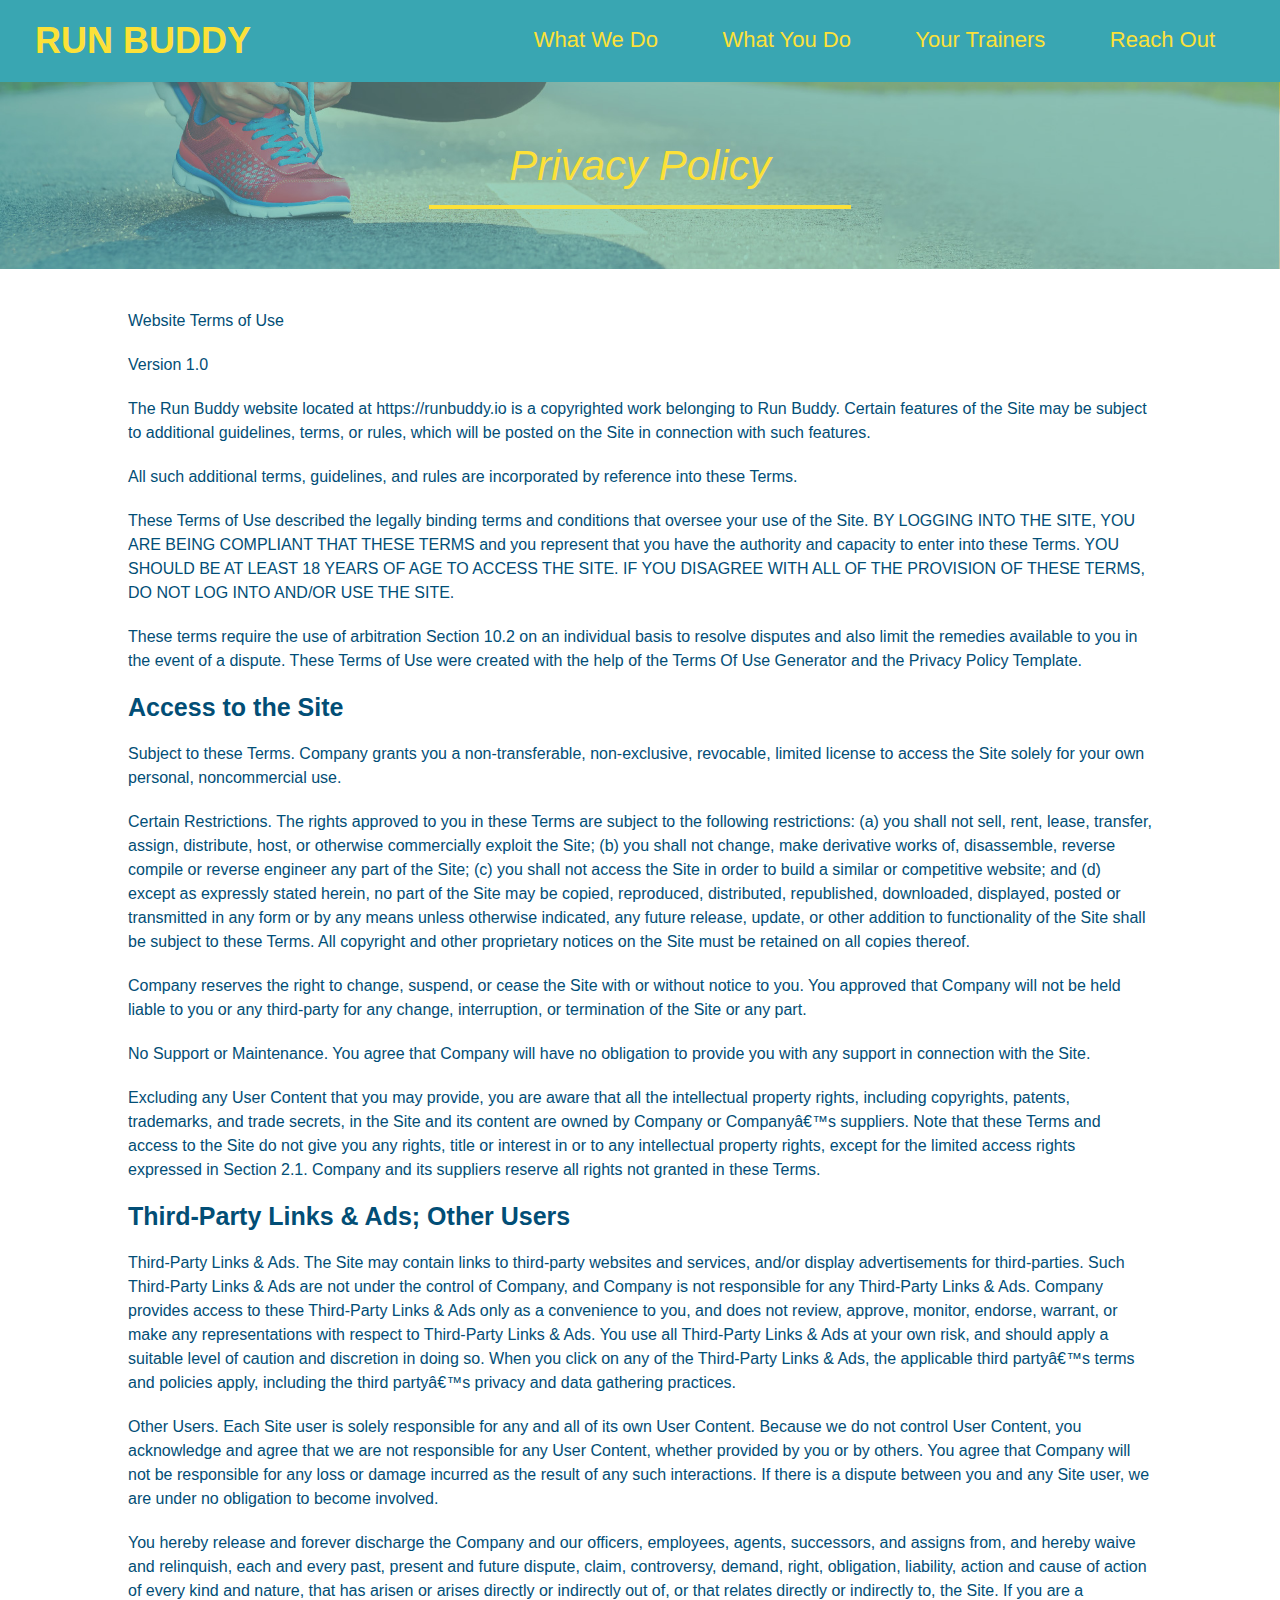
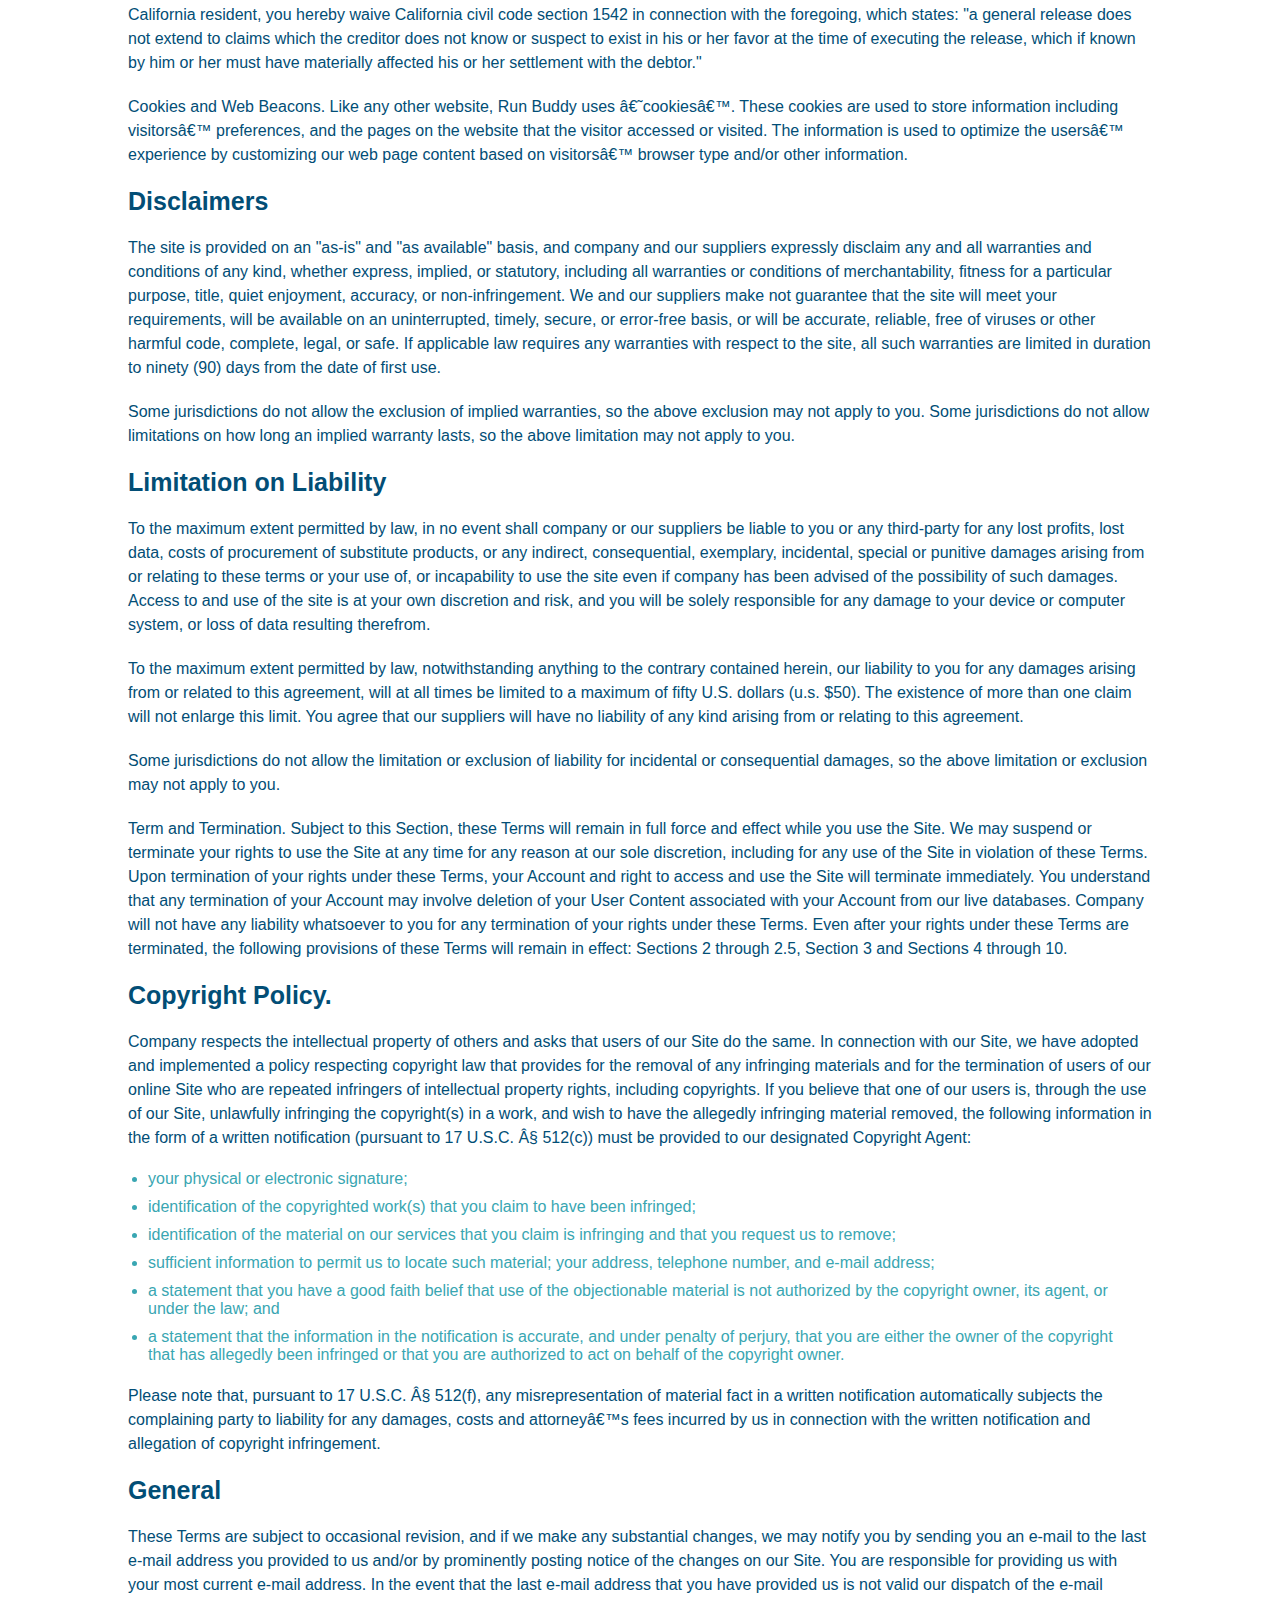
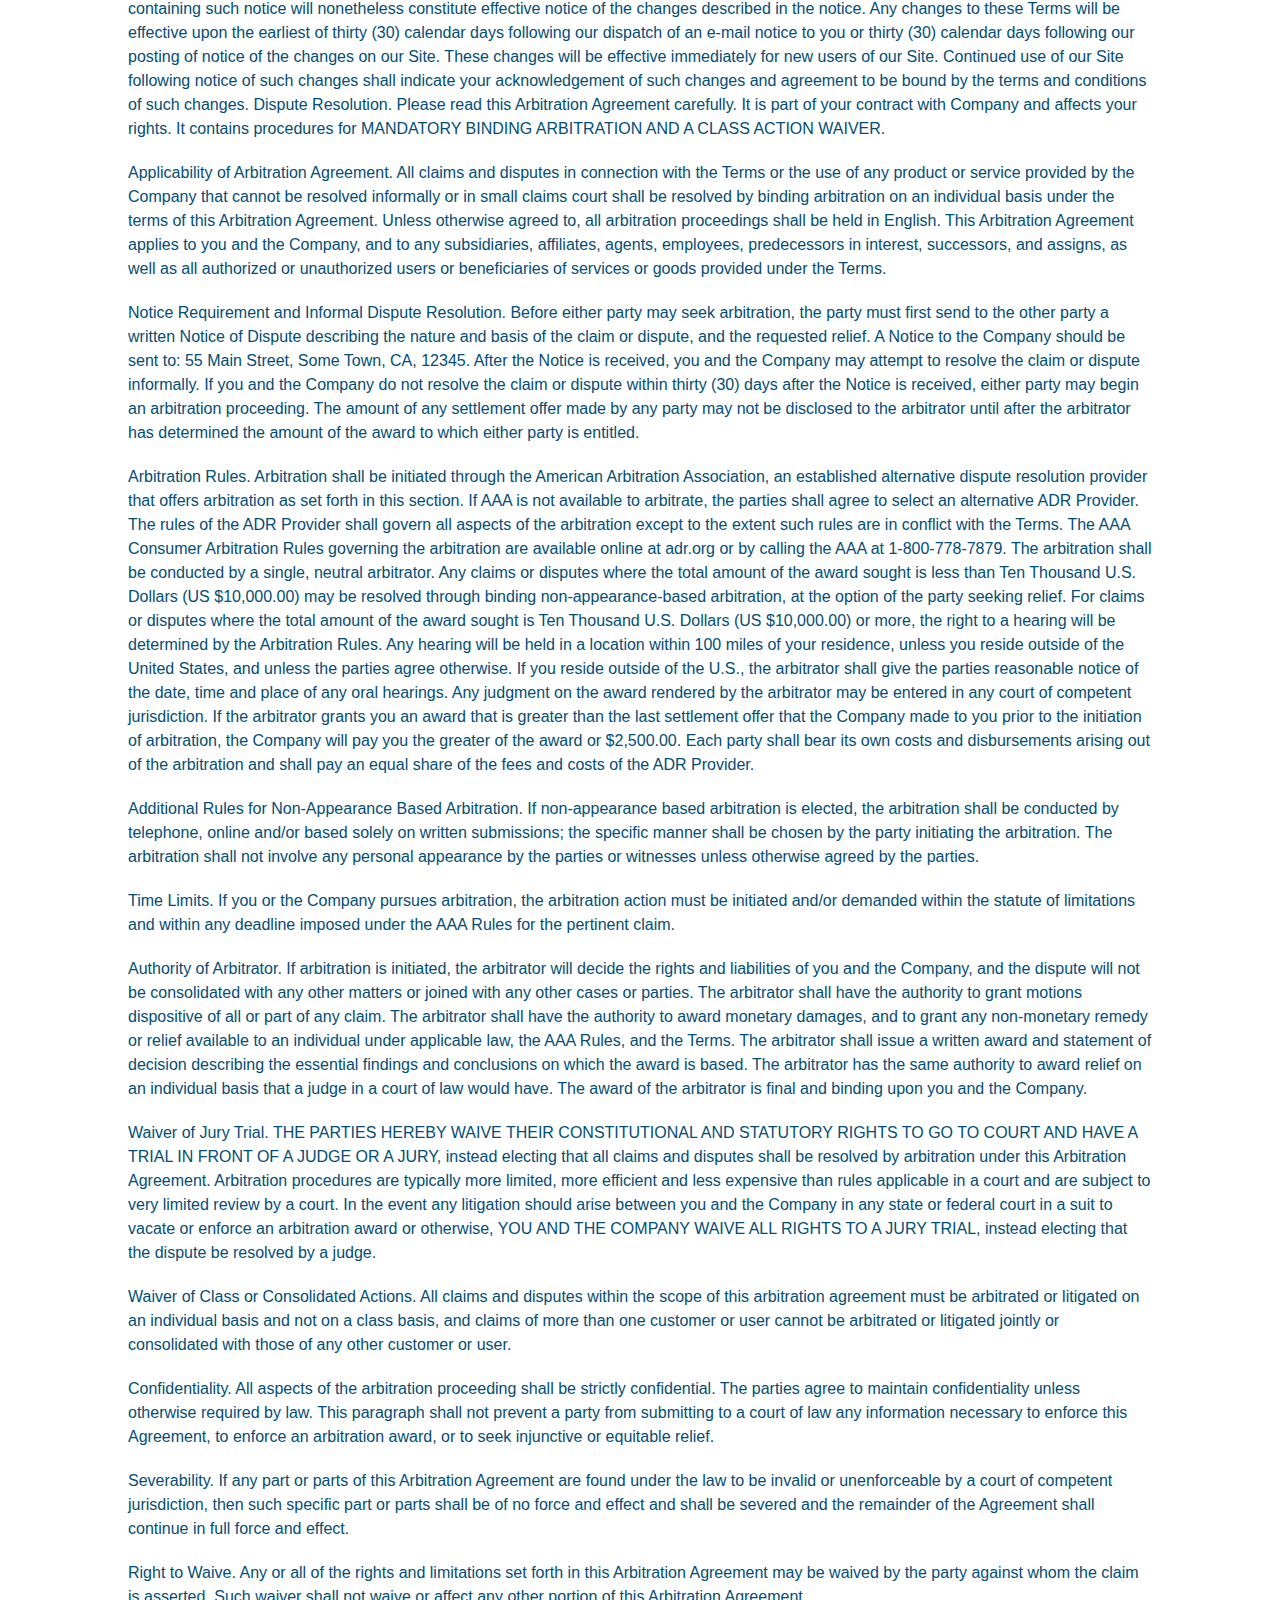
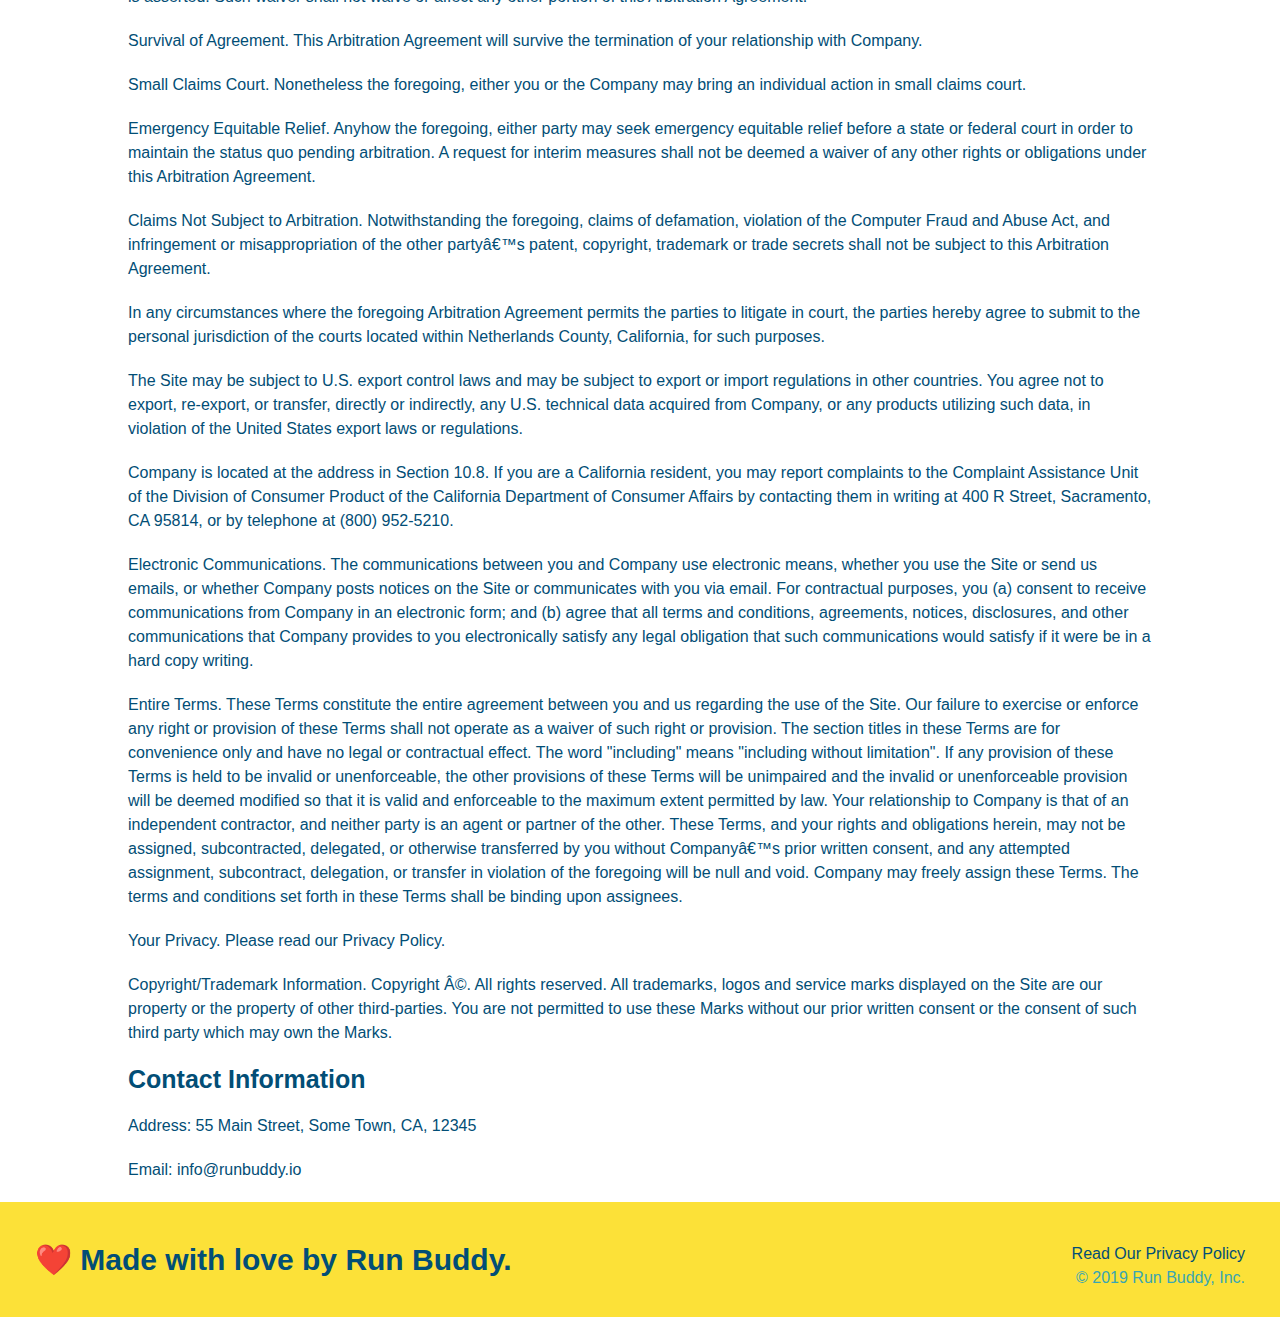
==== privacy-policy.html @ 6dbb0caf "privacy policy and second stylesheet" ====
<!DOCTYPE html>
<html lang="en">
  <head>
    <meta charset="UTF-8" />
    <title>Privacy Policy - Run Buddy</title>
    <link rel="stylesheet" href="./assets/css/style.css" />
    <link rel="stylesheet" href="./assets/css/secondary-styles.css" />
  </head>
  <body>
    <!-- navigation -->
    <header>
        <h1>
          <a href="/">RUN BUDDY</a>
        </h1>
        <nav>
          <!-- Unordered list element -->
          <ul>
            <!-- List item element-->
            <li>
              <!-- Anchor element -->
              <a href="./index.html#what-we-do">What We Do</a>
            </li>
            <li>
              <a href="./index.html#what-you-do">What You Do</a>
            </li>
            <li>
              <a href="./index.html#your-trainers">Your Trainers</a>
            </li>
            <li>
              <a href="./index.html#reach-out">Reach Out</a>
            </li>
          </ul>
        </nav>
    </header>

    <!-- hero -->
    <section class="hero">
        <h2 class="page-title">
            Privacy Policy
        </h2>
    </section>

    <!-- legal stuff -->
    <article class="secondary-content">

      <p>
        Website Terms of Use
      </p>

      <p>
        Version 1.0
      </p>

      <p>
        The Run Buddy website located at https://runbuddy.io is a copyrighted work belonging to Run Buddy. Certain
        features of the Site may be subject to additional guidelines, terms, or rules, which will be posted on the Site
        in connection with such features.
      </p>

      <p>
        All such additional terms, guidelines, and rules are incorporated by reference into these Terms.
      </p>

      <p>
        These Terms of Use described the legally binding terms and conditions that oversee your use of the Site. BY
        LOGGING INTO THE SITE, YOU ARE BEING COMPLIANT THAT THESE TERMS and you represent that you have the authority
        and capacity to enter into these Terms. YOU SHOULD BE AT LEAST 18 YEARS OF AGE TO ACCESS THE SITE. IF YOU
        DISAGREE WITH ALL OF THE PROVISION OF THESE TERMS, DO NOT LOG INTO AND/OR USE THE SITE.
      </p>

      <p>
        These terms require the use of arbitration Section 10.2 on an individual basis to resolve disputes and also
        limit the remedies available to you in the event of a dispute. These Terms of Use were created with the help of
        the Terms Of Use Generator and the Privacy Policy Template.
      </p>

      <h3>
        Access to the Site
      </h3>

      <p>
        Subject to these Terms. Company grants you a non-transferable, non-exclusive, revocable, limited license to
        access the Site solely for your own personal, noncommercial use.
      </p>

      <p>
        Certain Restrictions. The rights approved to you in these Terms are subject to the following restrictions: (a)
        you shall not sell, rent, lease, transfer, assign, distribute, host, or otherwise commercially exploit the Site;
        (b) you shall not change, make derivative works of, disassemble, reverse compile or reverse engineer any part of
        the Site; (c) you shall not access the Site in order to build a similar or competitive website; and (d) except
        as expressly stated herein, no part of the Site may be copied, reproduced, distributed, republished, downloaded,
        displayed, posted or transmitted in any form or by any means unless otherwise indicated, any future release,
        update, or other addition to functionality of the Site shall be subject to these Terms. All copyright and other
        proprietary notices on the Site must be retained on all copies thereof.
      </p>

      <p>
        Company reserves the right to change, suspend, or cease the Site with or without notice to you. You approved
        that Company will not be held liable to you or any third-party for any change, interruption, or termination of
        the Site or any part.
      </p>

      <p>
        No Support or Maintenance. You agree that Company will have no obligation to provide you with any support in
        connection with the Site.
      </p>

      <p>
        Excluding any User Content that you may provide, you are aware that all the intellectual property rights,
        including copyrights, patents, trademarks, and trade secrets, in the Site and its content are owned by Company
        or Companyâ€™s suppliers. Note that these Terms and access to the Site do not give you any rights, title or
        interest in or to any intellectual property rights, except for the limited access rights expressed in Section
        2.1. Company and its suppliers reserve all rights not granted in these Terms.
      </p>

      <h3>
        Third-Party Links & Ads; Other Users
      </h3>

      <p>
        Third-Party Links & Ads. The Site may contain links to third-party websites and services, and/or display
        advertisements for third-parties. Such Third-Party Links & Ads are not under the control of Company, and Company
        is not responsible for any Third-Party Links & Ads. Company provides access to these Third-Party Links & Ads
        only as a convenience to you, and does not review, approve, monitor, endorse, warrant, or make any
        representations with respect to Third-Party Links & Ads. You use all Third-Party Links & Ads at your own risk,
        and should apply a suitable level of caution and discretion in doing so. When you click on any of the
        Third-Party Links & Ads, the applicable third partyâ€™s terms and policies apply, including the third partyâ€™s
        privacy and data gathering practices.
      </p>

      <p>
        Other Users. Each Site user is solely responsible for any and all of its own User Content. Because we do not
        control User Content, you acknowledge and agree that we are not responsible for any User Content, whether
        provided by you or by others. You agree that Company will not be responsible for any loss or damage incurred as
        the result of any such interactions. If there is a dispute between you and any Site user, we are under no
        obligation to become involved.
      </p>

      <p>
        You hereby release and forever discharge the Company and our officers, employees, agents, successors, and
        assigns from, and hereby waive and relinquish, each and every past, present and future dispute, claim,
        controversy, demand, right, obligation, liability, action and cause of action of every kind and nature, that has
        arisen or arises directly or indirectly out of, or that relates directly or indirectly to, the Site. If you are
        a California resident, you hereby waive California civil code section 1542 in connection with the foregoing,
        which states: "a general release does not extend to claims which the creditor does not know or suspect to exist
        in his or her favor at the time of executing the release, which if known by him or her must have materially
        affected his or her settlement with the debtor."
      </p>

      <p>
        Cookies and Web Beacons. Like any other website, Run Buddy uses â€˜cookiesâ€™. These cookies are used to store
        information including visitorsâ€™ preferences, and the pages on the website that the visitor accessed or visited.
        The information is used to optimize the usersâ€™ experience by customizing our web page content based on visitorsâ€™
        browser type and/or other information.
      </p>

      <h3>
        Disclaimers
      </h3>

      <p>
        The site is provided on an "as-is" and "as available" basis, and company and our suppliers expressly disclaim
        any and all warranties and conditions of any kind, whether express, implied, or statutory, including all
        warranties or conditions of merchantability, fitness for a particular purpose, title, quiet enjoyment, accuracy,
        or non-infringement. We and our suppliers make not guarantee that the site will meet your requirements, will be
        available on an uninterrupted, timely, secure, or error-free basis, or will be accurate, reliable, free of
        viruses or other harmful code, complete, legal, or safe. If applicable law requires any warranties with respect
        to the site, all such warranties are limited in duration to ninety (90) days from the date of first use.
      </p>

      <p>
        Some jurisdictions do not allow the exclusion of implied warranties, so the above exclusion may not apply to
        you. Some jurisdictions do not allow limitations on how long an implied warranty lasts, so the above limitation
        may not apply to you.
      </p>

      <h3>
        Limitation on Liability
      </h3>

      <p>
        To the maximum extent permitted by law, in no event shall company or our suppliers be liable to you or any
        third-party for any lost profits, lost data, costs of procurement of substitute products, or any indirect,
        consequential, exemplary, incidental, special or punitive damages arising from or relating to these terms or
        your use of, or incapability to use the site even if company has been advised of the possibility of such
        damages. Access to and use of the site is at your own discretion and risk, and you will be solely responsible
        for any damage to your device or computer system, or loss of data resulting therefrom.
      </p>

      <p>
        To the maximum extent permitted by law, notwithstanding anything to the contrary contained herein, our liability
        to you for any damages arising from or related to this agreement, will at all times be limited to a maximum of
        fifty U.S. dollars (u.s. $50). The existence of more than one claim will not enlarge this limit. You agree that
        our suppliers will have no liability of any kind arising from or relating to this agreement.
      </p>

      <p>
        Some jurisdictions do not allow the limitation or exclusion of liability for incidental or consequential
        damages, so the above limitation or exclusion may not apply to you.
      </p>

      <p>
        Term and Termination. Subject to this Section, these Terms will remain in full force and effect while you use
        the Site. We may suspend or terminate your rights to use the Site at any time for any reason at our sole
        discretion, including for any use of the Site in violation of these Terms. Upon termination of your rights under
        these Terms, your Account and right to access and use the Site will terminate immediately. You understand that
        any termination of your Account may involve deletion of your User Content associated with your Account from our
        live databases. Company will not have any liability whatsoever to you for any termination of your rights under
        these Terms. Even after your rights under these Terms are terminated, the following provisions of these Terms
        will remain in effect: Sections 2 through 2.5, Section 3 and Sections 4 through 10.
      </p>

      <h3>
        Copyright Policy.
      </h3>

      <p>
        Company respects the intellectual property of others and asks that users of our Site do the same. In connection
        with our Site, we have adopted and implemented a policy respecting copyright law that provides for the removal
        of any infringing materials and for the termination of users of our online Site who are repeated infringers of
        intellectual property rights, including copyrights. If you believe that one of our users is, through the use of
        our Site, unlawfully infringing the copyright(s) in a work, and wish to have the allegedly infringing material
        removed, the following information in the form of a written notification (pursuant to 17 U.S.C. Â§ 512(c)) must
        be provided to our designated Copyright Agent:
      </p>

      <ul>
        <li>
          your physical or electronic signature;
        </li>
        <li>
          identification of the copyrighted work(s) that you claim to have been infringed;
        </li>
        <li>
          identification of the material on our services that you claim is infringing and that you request us to remove;
        </li>
        <li>
          sufficient information to permit us to locate such material; your address, telephone number, and e-mail
          address;
        </li>
        <li>
          a statement that you have a good faith belief that use of the objectionable material is not authorized by the
          copyright owner, its agent, or under the law; and
        </li>
        <li>
          a statement that the information in the notification is accurate, and under penalty of perjury, that you are
          either the owner of the copyright that has allegedly been infringed or that you are authorized to act on
          behalf of the copyright owner.
        </li>
      </ul>

      <p>
        Please note that, pursuant to 17 U.S.C. Â§ 512(f), any misrepresentation of material fact in a written
        notification automatically subjects the complaining party to liability for any damages, costs and attorneyâ€™s
        fees incurred by us in connection with the written notification and allegation of copyright infringement.
      </p>

      <h3>
        General
      </h3>

      <p>
        These Terms are subject to occasional revision, and if we make any substantial changes, we may notify you by
        sending you an e-mail to the last e-mail address you provided to us and/or by prominently posting notice of the
        changes on our Site. You are responsible for providing us with your most current e-mail address. In the event
        that the last e-mail address that you have provided us is not valid our dispatch of the e-mail containing such
        notice will nonetheless constitute effective notice of the changes described in the notice. Any changes to these
        Terms will be effective upon the earliest of thirty (30) calendar days following our dispatch of an e-mail
        notice to you or thirty (30) calendar days following our posting of notice of the changes on our Site. These
        changes will be effective immediately for new users of our Site. Continued use of our Site following notice of
        such changes shall indicate your acknowledgement of such changes and agreement to be bound by the terms and
        conditions of such changes. Dispute Resolution. Please read this Arbitration Agreement carefully. It is part of
        your contract with Company and affects your rights. It contains procedures for MANDATORY BINDING ARBITRATION AND
        A CLASS ACTION WAIVER.
      </p>

      <p>
        Applicability of Arbitration Agreement. All claims and disputes in connection with the Terms or the use of any
        product or service provided by the Company that cannot be resolved informally or in small claims court shall be
        resolved by binding arbitration on an individual basis under the terms of this Arbitration Agreement. Unless
        otherwise agreed to, all arbitration proceedings shall be held in English. This Arbitration Agreement applies to
        you and the Company, and to any subsidiaries, affiliates, agents, employees, predecessors in interest,
        successors, and assigns, as well as all authorized or unauthorized users or beneficiaries of services or goods
        provided under the Terms.
      </p>

      <p>
        Notice Requirement and Informal Dispute Resolution. Before either party may seek arbitration, the party must
        first send to the other party a written Notice of Dispute describing the nature and basis of the claim or
        dispute, and the requested relief. A Notice to the Company should be sent to: 55 Main Street, Some Town, CA,
        12345. After the Notice is received, you and the Company may attempt to resolve the claim or dispute informally.
        If you and the Company do not resolve the claim or dispute within thirty (30) days after the Notice is received,
        either party may begin an arbitration proceeding. The amount of any settlement offer made by any party may not
        be disclosed to the arbitrator until after the arbitrator has determined the amount of the award to which either
        party is entitled.
      </p>

      <p>
        Arbitration Rules. Arbitration shall be initiated through the American Arbitration Association, an established
        alternative dispute resolution provider that offers arbitration as set forth in this section. If AAA is not
        available to arbitrate, the parties shall agree to select an alternative ADR Provider. The rules of the ADR
        Provider shall govern all aspects of the arbitration except to the extent such rules are in conflict with the
        Terms. The AAA Consumer Arbitration Rules governing the arbitration are available online at adr.org or by
        calling the AAA at 1-800-778-7879. The arbitration shall be conducted by a single, neutral arbitrator. Any
        claims or disputes where the total amount of the award sought is less than Ten Thousand U.S. Dollars (US
        $10,000.00) may be resolved through binding non-appearance-based arbitration, at the option of the party seeking
        relief. For claims or disputes where the total amount of the award sought is Ten Thousand U.S. Dollars (US
        $10,000.00) or more, the right to a hearing will be determined by the Arbitration Rules. Any hearing will be
        held in a location within 100 miles of your residence, unless you reside outside of the United States, and
        unless the parties agree otherwise. If you reside outside of the U.S., the arbitrator shall give the parties
        reasonable notice of the date, time and place of any oral hearings. Any judgment on the award rendered by the
        arbitrator may be entered in any court of competent jurisdiction. If the arbitrator grants you an award that is
        greater than the last settlement offer that the Company made to you prior to the initiation of arbitration, the
        Company will pay you the greater of the award or $2,500.00. Each party shall bear its own costs and
        disbursements arising out of the arbitration and shall pay an equal share of the fees and costs of the ADR
        Provider.
      </p>

      <p>
        Additional Rules for Non-Appearance Based Arbitration. If non-appearance based arbitration is elected, the
        arbitration shall be conducted by telephone, online and/or based solely on written submissions; the specific
        manner shall be chosen by the party initiating the arbitration. The arbitration shall not involve any personal
        appearance by the parties or witnesses unless otherwise agreed by the parties.
      </p>

      <p>
        Time Limits. If you or the Company pursues arbitration, the arbitration action must be initiated and/or demanded
        within the statute of limitations and within any deadline imposed under the AAA Rules for the pertinent claim.
      </p>

      <p>
        Authority of Arbitrator. If arbitration is initiated, the arbitrator will decide the rights and liabilities of
        you and the Company, and the dispute will not be consolidated with any other matters or joined with any other
        cases or parties. The arbitrator shall have the authority to grant motions dispositive of all or part of any
        claim. The arbitrator shall have the authority to award monetary damages, and to grant any non-monetary remedy
        or relief available to an individual under applicable law, the AAA Rules, and the Terms. The arbitrator shall
        issue a written award and statement of decision describing the essential findings and conclusions on which the
        award is based. The arbitrator has the same authority to award relief on an individual basis that a judge in a
        court of law would have. The award of the arbitrator is final and binding upon you and the Company.
      </p>

      <p>
        Waiver of Jury Trial. THE PARTIES HEREBY WAIVE THEIR CONSTITUTIONAL AND STATUTORY RIGHTS TO GO TO COURT AND HAVE
        A TRIAL IN FRONT OF A JUDGE OR A JURY, instead electing that all claims and disputes shall be resolved by
        arbitration under this Arbitration Agreement. Arbitration procedures are typically more limited, more efficient
        and less expensive than rules applicable in a court and are subject to very limited review by a court. In the
        event any litigation should arise between you and the Company in any state or federal court in a suit to vacate
        or enforce an arbitration award or otherwise, YOU AND THE COMPANY WAIVE ALL RIGHTS TO A JURY TRIAL, instead
        electing that the dispute be resolved by a judge.
      </p>

      <p>
        Waiver of Class or Consolidated Actions. All claims and disputes within the scope of this arbitration agreement
        must be arbitrated or litigated on an individual basis and not on a class basis, and claims of more than one
        customer or user cannot be arbitrated or litigated jointly or consolidated with those of any other customer or
        user.
      </p>

      <p>
        Confidentiality. All aspects of the arbitration proceeding shall be strictly confidential. The parties agree to
        maintain confidentiality unless otherwise required by law. This paragraph shall not prevent a party from
        submitting to a court of law any information necessary to enforce this Agreement, to enforce an arbitration
        award, or to seek injunctive or equitable relief.
      </p>

      <p>
        Severability. If any part or parts of this Arbitration Agreement are found under the law to be invalid or
        unenforceable by a court of competent jurisdiction, then such specific part or parts shall be of no force and
        effect and shall be severed and the remainder of the Agreement shall continue in full force and effect.
      </p>

      <p>
        Right to Waive. Any or all of the rights and limitations set forth in this Arbitration Agreement may be waived
        by the party against whom the claim is asserted. Such waiver shall not waive or affect any other portion of this
        Arbitration Agreement.
      </p>

      <p>
        Survival of Agreement. This Arbitration Agreement will survive the termination of your relationship with
        Company.
      </p>

      <p>
        Small Claims Court. Nonetheless the foregoing, either you or the Company may bring an individual action in small
        claims court.
      </p>

      <p>
        Emergency Equitable Relief. Anyhow the foregoing, either party may seek emergency equitable relief before a
        state or federal court in order to maintain the status quo pending arbitration. A request for interim measures
        shall not be deemed a waiver of any other rights or obligations under this Arbitration Agreement.
      </p>

      <p>
        Claims Not Subject to Arbitration. Notwithstanding the foregoing, claims of defamation, violation of the
        Computer Fraud and Abuse Act, and infringement or misappropriation of the other partyâ€™s patent, copyright,
        trademark or trade secrets shall not be subject to this Arbitration Agreement.
      </p>

      <p>
        In any circumstances where the foregoing Arbitration Agreement permits the parties to litigate in court, the
        parties hereby agree to submit to the personal jurisdiction of the courts located within Netherlands County,
        California, for such purposes.
      </p>

      <p>
        The Site may be subject to U.S. export control laws and may be subject to export or import regulations in other
        countries. You agree not to export, re-export, or transfer, directly or indirectly, any U.S. technical data
        acquired from Company, or any products utilizing such data, in violation of the United States export laws or
        regulations.
      </p>

      <p>
        Company is located at the address in Section 10.8. If you are a California resident, you may report complaints
        to the Complaint Assistance Unit of the Division of Consumer Product of the California Department of Consumer
        Affairs by contacting them in writing at 400 R Street, Sacramento, CA 95814, or by telephone at (800) 952-5210.
      </p>

      <p>
        Electronic Communications. The communications between you and Company use electronic means, whether you use the
        Site or send us emails, or whether Company posts notices on the Site or communicates with you via email. For
        contractual purposes, you (a) consent to receive communications from Company in an electronic form; and (b)
        agree that all terms and conditions, agreements, notices, disclosures, and other communications that Company
        provides to you electronically satisfy any legal obligation that such communications would satisfy if it were be
        in a hard copy writing.
      </p>

      <p>
        Entire Terms. These Terms constitute the entire agreement between you and us regarding the use of the Site. Our
        failure to exercise or enforce any right or provision of these Terms shall not operate as a waiver of such right
        or provision. The section titles in these Terms are for convenience only and have no legal or contractual
        effect. The word "including" means "including without limitation". If any provision of these Terms is held to be
        invalid or unenforceable, the other provisions of these Terms will be unimpaired and the invalid or
        unenforceable provision will be deemed modified so that it is valid and enforceable to the maximum extent
        permitted by law. Your relationship to Company is that of an independent contractor, and neither party is an
        agent or partner of the other. These Terms, and your rights and obligations herein, may not be assigned,
        subcontracted, delegated, or otherwise transferred by you without Companyâ€™s prior written consent, and any
        attempted assignment, subcontract, delegation, or transfer in violation of the foregoing will be null and void.
        Company may freely assign these Terms. The terms and conditions set forth in these Terms shall be binding upon
        assignees.
      </p>

      <p>
        Your Privacy. Please read our Privacy Policy.
      </p>

      <p>
        Copyright/Trademark Information. Copyright Â©. All rights reserved. All trademarks, logos and service marks
        displayed on the Site are our property or the property of other third-parties. You are not permitted to use
        these Marks without our prior written consent or the consent of such third party which may own the Marks.
      </p>

      <h3>
        Contact Information
      </h3>

      <p>
        Address: 55 Main Street, Some Town, CA, 12345
      </p>

      <p>
        Email: info@runbuddy.io
      </p>
    </article>

    <!-- footer -->
    <footer>
        <h2>❤️ Made with love by Run Buddy.</h2>
        <div>
          <a>Read Our Privacy Policy</a><br />
          &copy; 2019 Run Buddy, Inc.
        </div>
    </footer>
  </body>
</html>
---- assets/css/style.css ----
/* global style, overrides browser defaults */
* {
    margin: 0;
    padding: 0;
    box-sizing: border-box;
}

/* body style (entire page */
body {
    color: #39a6b2;
    font-family: Helvetica, Arial, sans-serif;
}

/* header style */
header {
    /* padding: top/bottom, left/right */
    padding: 20px 35px;
    background-color: #39a6b2;
}

/* h1 style */ 
header h1 {
    font-weight: bold;
    font-size: 36px;
    color: #fce138;
    margin: 0;
    display: inline;
}

/* header links */
header a {
    text-decoration: none;
    color: #fce138;
}

/* header navigation */
header nav {
    float: right;
    margin: 7px 0;
}

/* header navigation list elements */
header nav ul li {
    display: inline;
}

header nav ul li a {
    margin: 0 30px;
    font-weight: lighter;
    font-size: 22px;
}

/* footer style */
footer {
    background-color: #fce138;
    width: 100%;
    padding: 40px 35px;
}

footer h2 {
    display: inline;
    color: #024e76;
    font-size: 30px;
    margin: 0;
}

footer div {
    float: right;
    line-height: 1.5;
    text-align: right;
}

footer a {
    color: #024e76;
}

/* section style */
section {
    padding: 60px;
}

/* hero section style */
.hero {
    background-image: url("../images/hero-bg.jpg");
    height: 600px;
    background-size: cover;
    background-position: center;
    position: relative;
}

.hero-form {
    background-color: #fce138;
    color: #024e76;
    padding: 20px;
    float: right;
    width: 500px;
    border: solid 3px #024e76;
    position: absolute;
    bottom: 120px;
    right: 140px;
}

.hero-form h3 {
    font-size: 24px;
    margin: 0;
}

.hero-form p {
    margin: 5px 0 15px 0;
}

.form-input {
    border: 1px solid #024e76;
    display: block;
    padding: 7px 15px;
    font-size: 16px;
    color: #024e76;
    width: 100%;
    margin-bottom: 15px;
}

.hero-form label {
    margin: 0 5px;
}

.hero-form button {
    color: #fce138;
    background-color: #024e76;
    border: none;
    padding: 10px 20px;
    font-size: 16px;
}

.section-title {
    font-size: 55px;
    color: #024e76;
    margin-bottom: 35px;
    padding: 0 100px 20px 100px;
    display: inline-block;
    border-bottom: 3px solid;
}
  
.primary-border {
    border-color: #fce138;
}
  
.secondary-border {
    border-color: #39a6b2;
}

.intro {
    text-align: center;    
}

.intro p {
    line-height: 1.7;
    color: #39a6b2;
    width: 80%;
    font-size: 20px;
    margin: 0 auto;
}

.steps {
    text-align: center;
    background: #fce138;
}

.steps div {
    margin-bottom: 80px;
}

.steps img {
    width: 10%;
    margin: 10px 0;
}

.steps h3 {
    color: #024e76;
    font-size: 46px;
    margin-top: 10px;
}

.steps p {
    color: #39a6b2;
    font-size: 23px;
}

.steps span {
    font-size: 38px;
}

.trainers {
    text-align: center;
}

.trainer {
    width: 900px;
    margin: 0 auto 30px auto;
    background: #024e76;
    color: #fce138;
    overflow: auto;
  }

.trainer img {
    width: 35%;
    float: left;
}
  
.trainer-bio {
    padding: 35px;
    float: left;
    width: 65%;
}

.text-left {
    text-align: left;
}

.text-right {
    text-align: right;
}

.trainer-bio h3 {
    font-size: 32px;
    margin-bottom: 8px;
  }

.trainer-bio h4 {
    font-weight: lighter;
    font-size: 26px;
    margin-bottom: 25px;
}
  
.trainer-bio p {
    font-size: 17px;
    line-height: 1.3;
}

.contact {
    text-align: center;
    background-color: #024e76;
}

.contact h2 {
    color: #fce138;
}

.contact iframe {
    width: 400px;
    height: 400px;
}

.contact-info {
    width: 410px;
    display: inline-block;
    vertical-align: top;
    text-align: left;
    margin: 30px 0 0 60px;
    color: white;
  }

.contact-info h3 {
    color: #fce138;
    font-size: 32px;
}

.contact-info p, .contact-info address {
    line-height: 1.5;
    margin: 20px 0;
    font-size: 20px;
    font-style: normal;
}

.contact-info a {
    color: #fce138;
}
---- assets/css/secondary-styles.css ----
.hero {
    background-position: bottom;
    height: auto;
    text-align: center;
    margin-bottom: 40px;
}

.page-title {
    color: #fce138;
    display: inline-block;
    border-bottom: 4px solid #fce138;
    padding: 0 80px 15px 80px;
    font-weight: normal;
    font-size: 42px;
    font-style: italic;
}

.secondary-content {
    width: 80%;
    margin: 0 auto;
    color: #024e76;
}

.secondary-content h3 {
    font-size: 25px;
    margin: 20px 0;
}

.secondary-content p {
    font-size: 16px;
    line-height: 1.5;
    margin: 20px 0;
}

.secondary-content ul {
    margin: 15px 20px;
}

.secondary-content li {
    color: #39a6b2;
    margin: 10px 0;
}
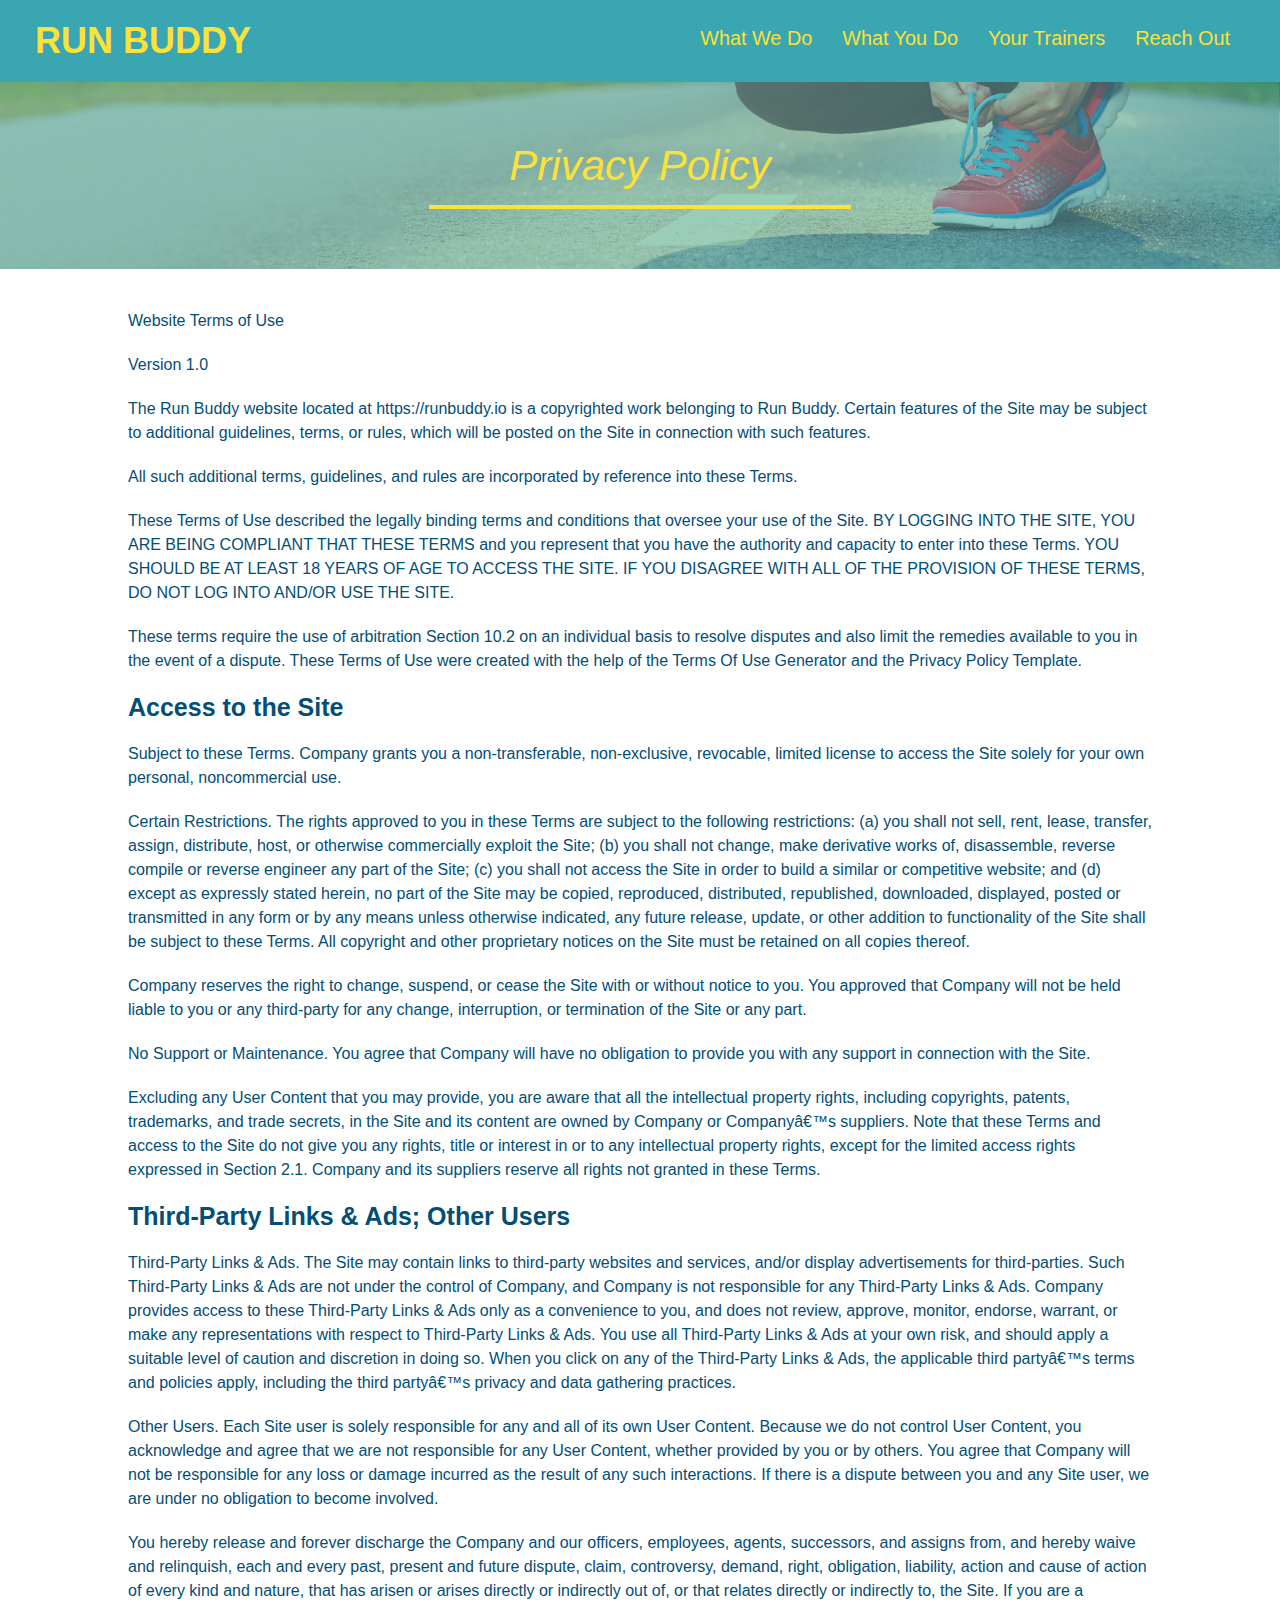
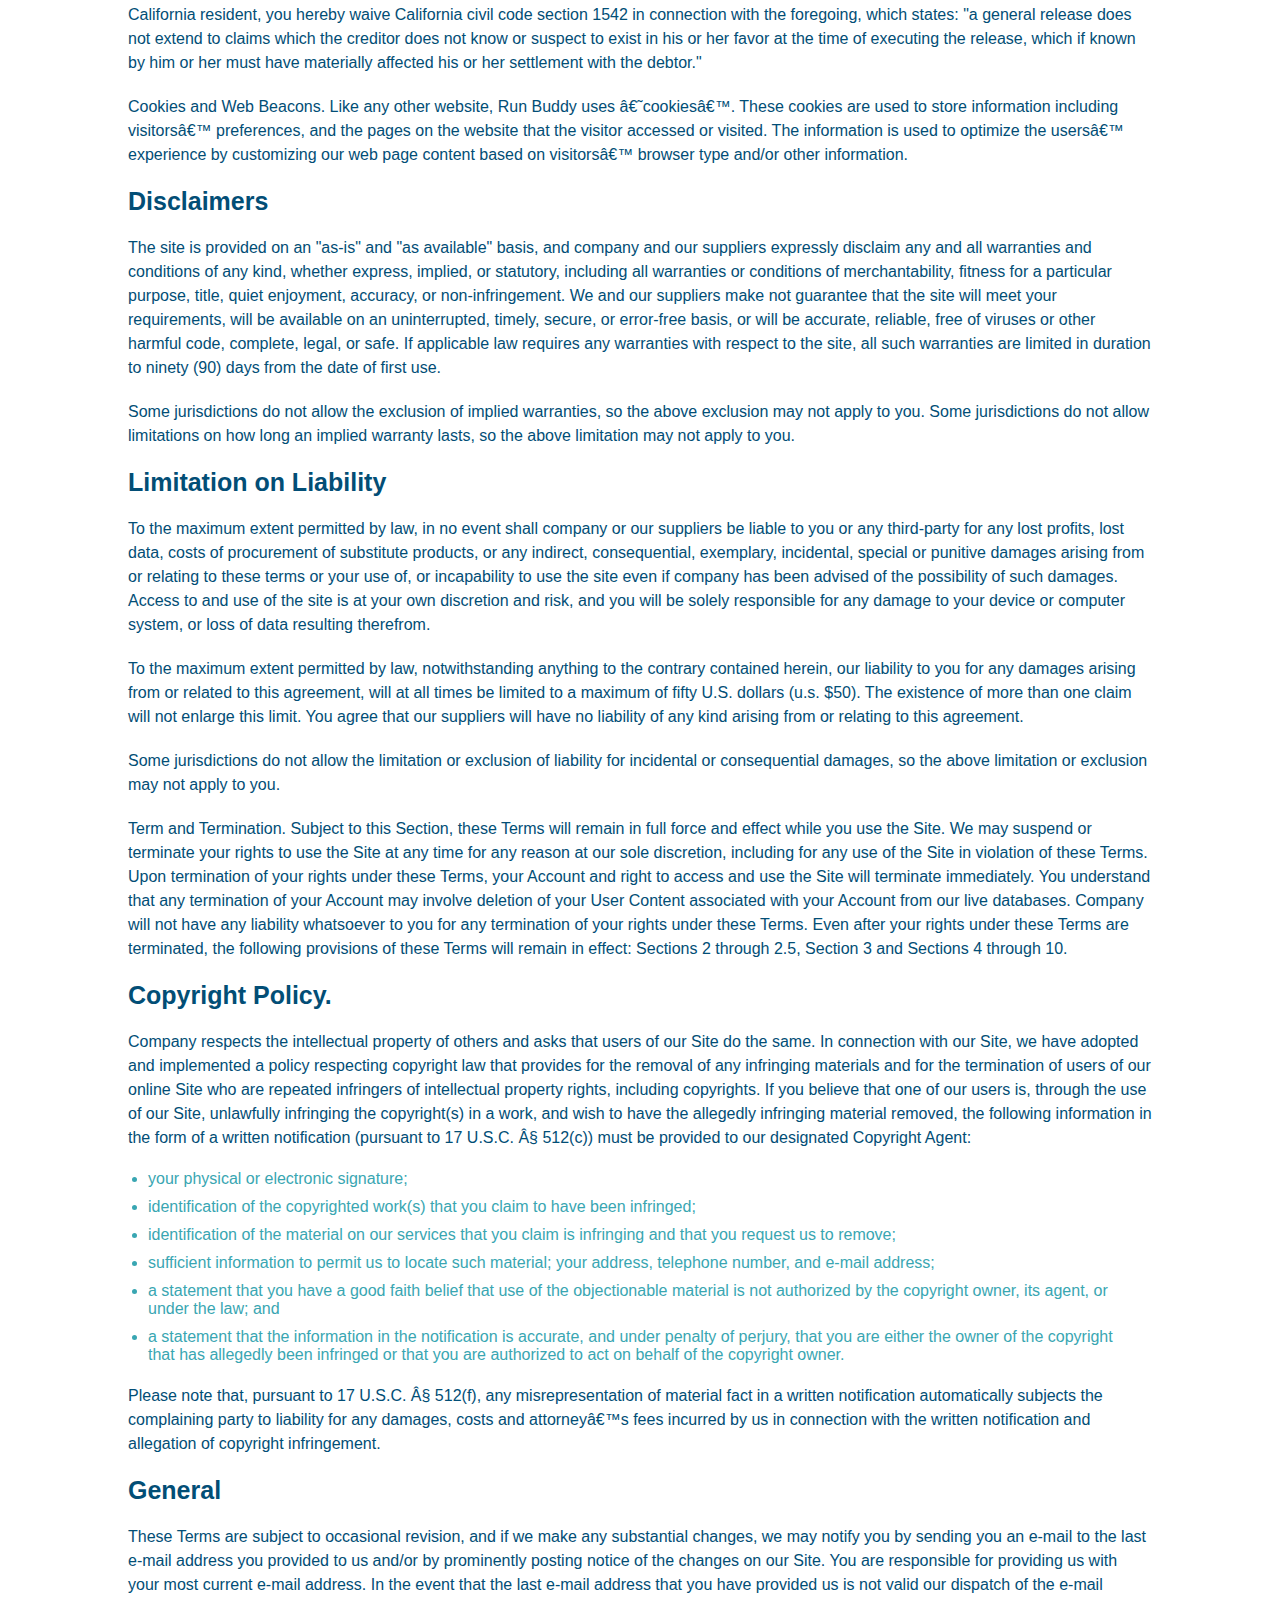
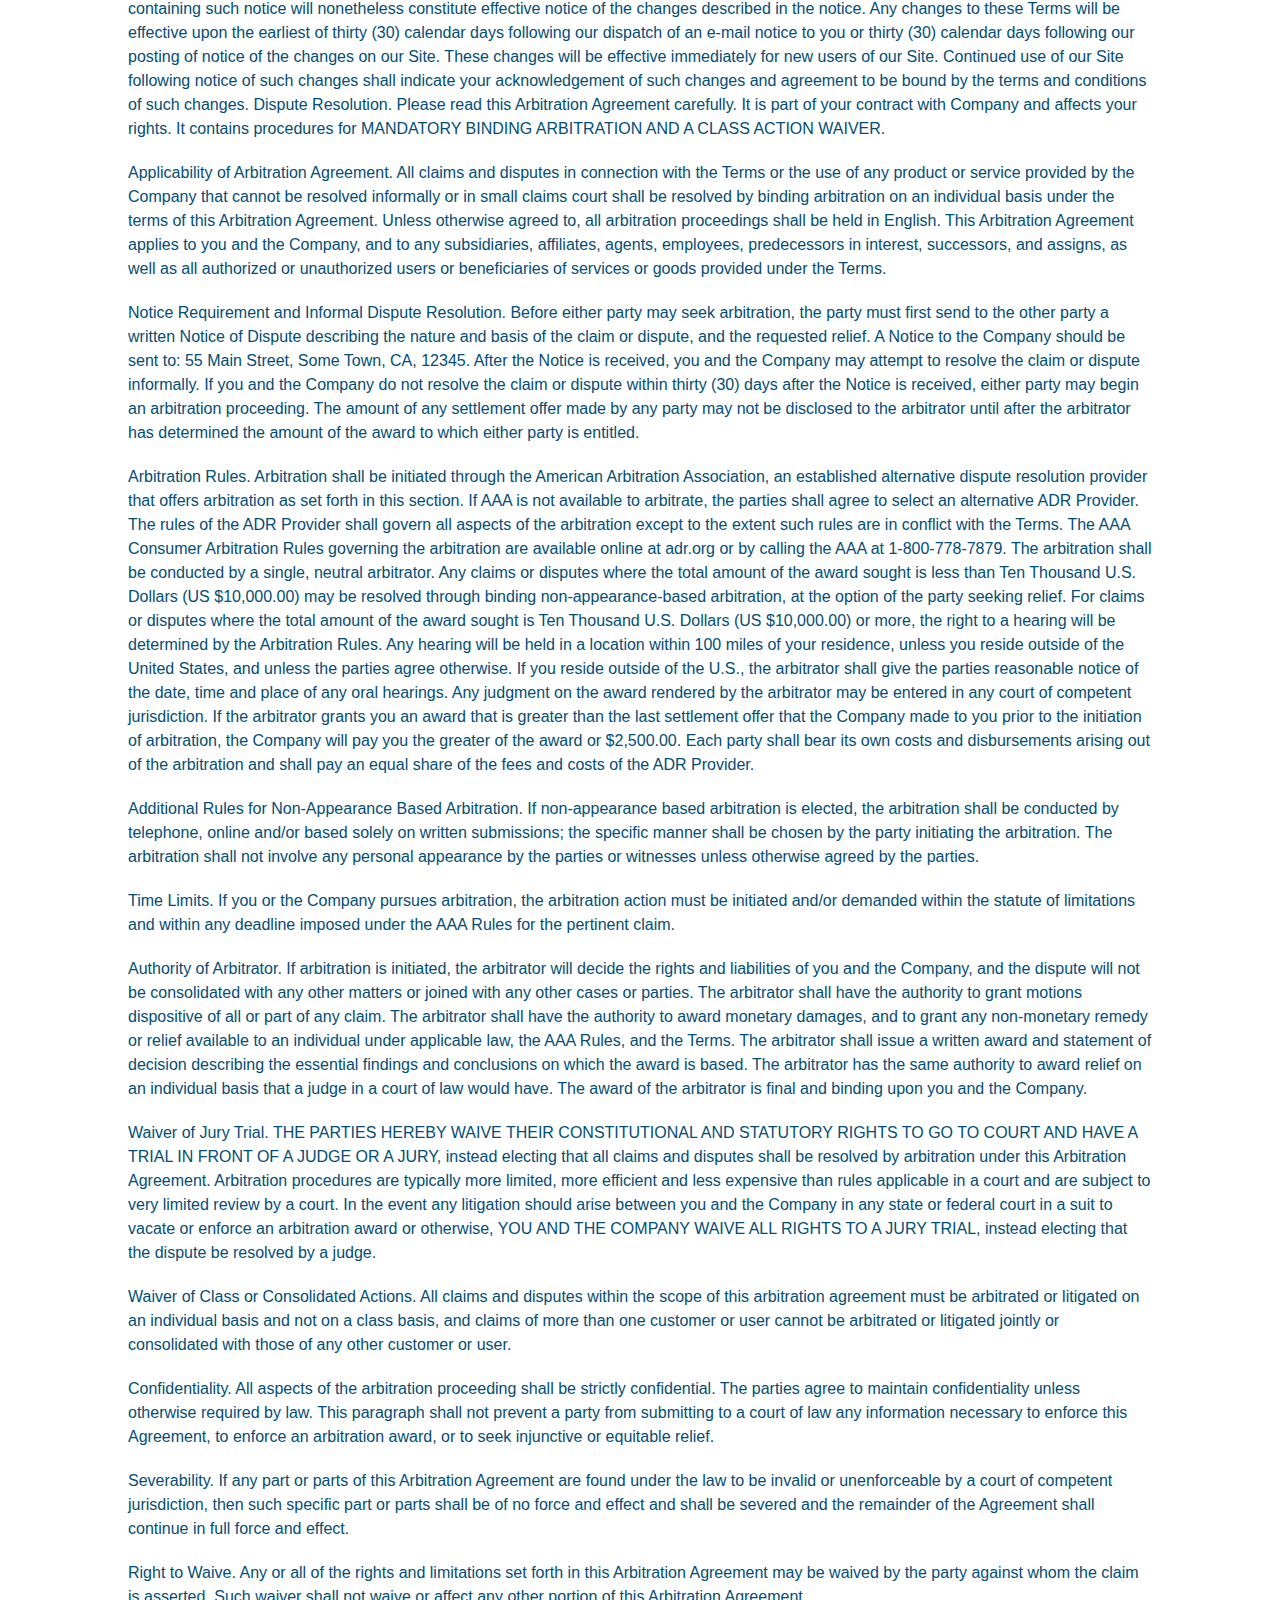
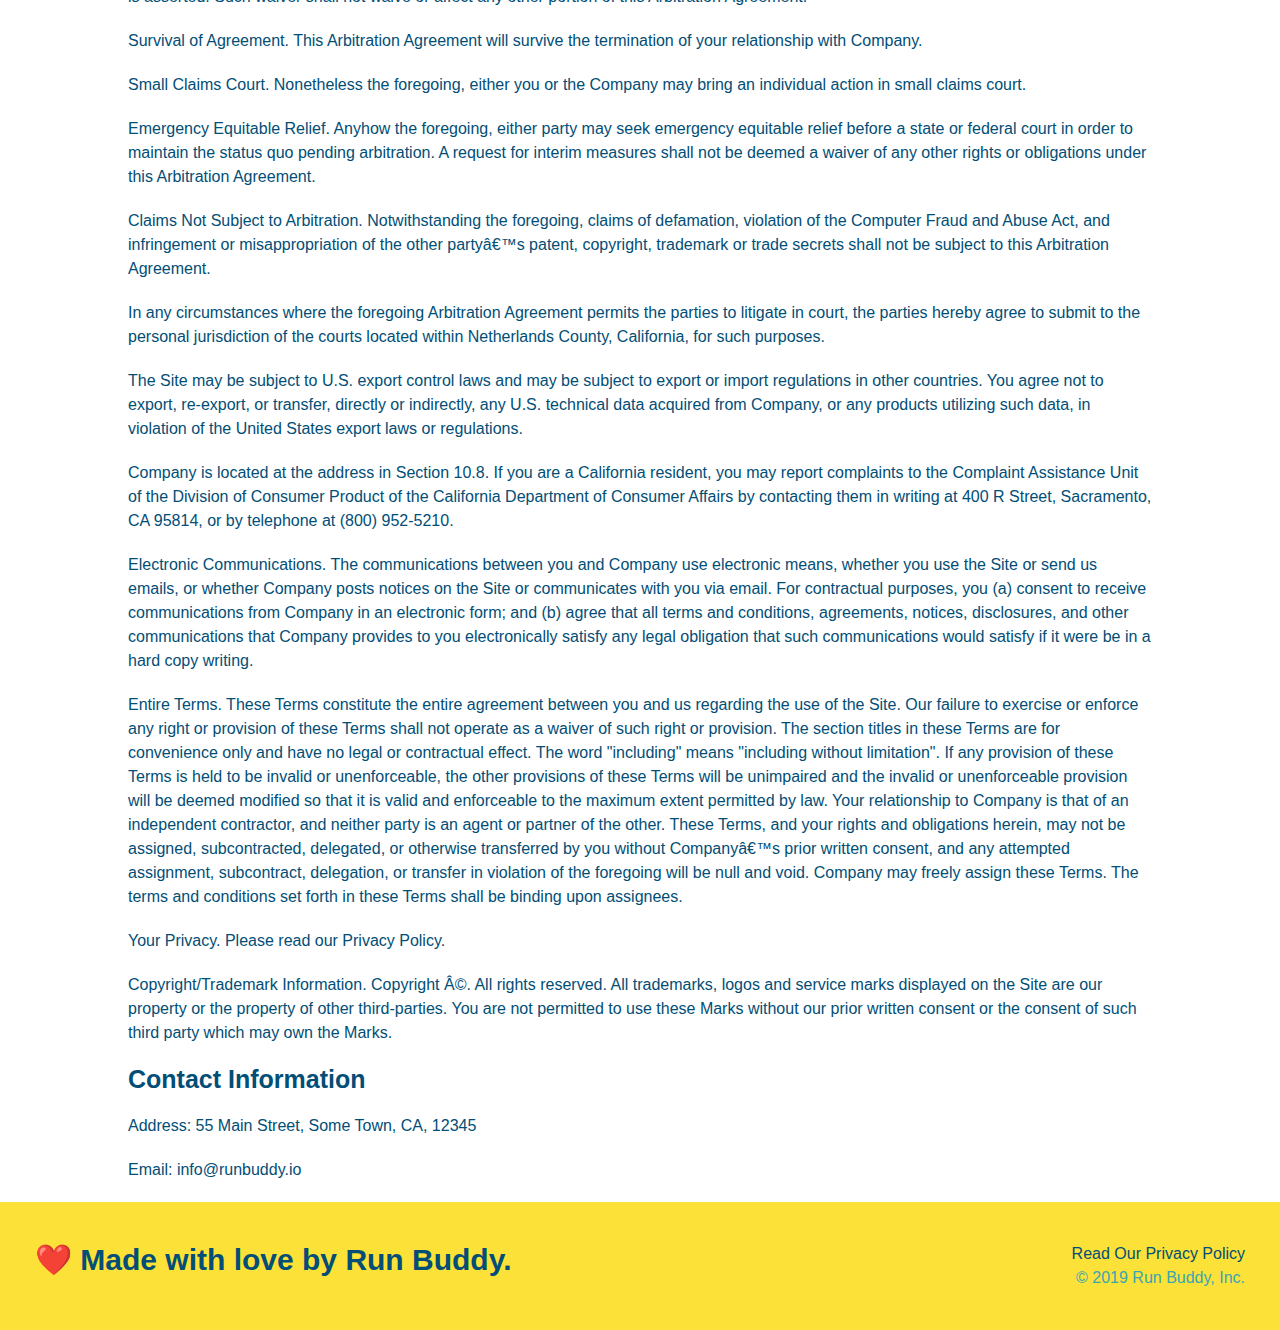
==== commit 284409df: "added media queries" ====
--- a/privacy-policy.html
+++ b/privacy-policy.html
@@ -1,7 +1,7 @@
 <!DOCTYPE html>
 <html lang="en">
   <head>
-    <meta charset="UTF-8" />
+    <meta charset="UTF-8" name="viewport" content="width=device-width, initial-scale=1.0" />
     <title>Privacy Policy - Run Buddy</title>
     <link rel="stylesheet" href="./assets/css/style.css" />
     <link rel="stylesheet" href="./assets/css/secondary-styles.css" />
--- a/assets/css/style.css
+++ b/assets/css/style.css
@@ -16,6 +16,9 @@
     /* padding: top/bottom, left/right */
     padding: 20px 35px;
     background-color: #39a6b2;
+    display: flex;
+    justify-content: space-between;
+    flex-wrap: wrap;
 }
 
 /* h1 style */ 
@@ -24,7 +27,6 @@
     font-size: 36px;
     color: #fce138;
     margin: 0;
-    display: inline;
 }
 
 /* header links */
@@ -35,37 +37,42 @@
 
 /* header navigation */
 header nav {
-    float: right;
     margin: 7px 0;
 }
 
 /* header navigation list elements */
-header nav ul li {
-    display: inline;
+header nav ul {
+    display: flex;
+    flex-wrap: wrap;
+    justify-content: space-between;
+    align-items: center;
+    list-style: none;
 }
 
 header nav ul li a {
-    margin: 0 30px;
+    padding: 10px 15px;
     font-weight: lighter;
-    font-size: 22px;
-}
+    font-size: 1.55vw;
+}
+/* end of header styles */
 
 /* footer style */
 footer {
     background-color: #fce138;
     width: 100%;
     padding: 40px 35px;
+    display: flex;
+    justify-content: space-between;
+    flex-wrap: wrap;
 }
 
 footer h2 {
-    display: inline;
     color: #024e76;
     font-size: 30px;
     margin: 0;
 }
 
 footer div {
-    float: right;
     line-height: 1.5;
     text-align: right;
 }
@@ -73,31 +80,82 @@
 footer a {
     color: #024e76;
 }
+/* end of footer style */
 
 /* section style */
 section {
     padding: 60px;
 }
 
+/* utility classes */
+.text-left {
+    text-align: left;
+}
+
+.text-right {
+    text-align: right;
+}
+
+.flex-row {
+    display: flex;
+}
+
+.section-title {
+    font-size: 48px;
+    color: #024e76;
+    border-bottom: 3px solid;
+    padding-bottom: 20px;
+    text-align: center;
+    margin: 0 auto 35px auto;
+    width: 50%;
+}
+  
+.primary-border {
+    border-color: #fce138;
+}
+  
+.secondary-border {
+    border-color: #39a6b2;
+}
+/* end of utility classes */
+
 /* hero section style */
 .hero {
-    background-image: url("../images/hero-bg.jpg");
-    height: 600px;
+    background-image: url("../images/flipped-hero-image.jpg");
     background-size: cover;
     background-position: center;
-    position: relative;
-}
-
+    display: flex;
+    justify-content: center;
+    flex-wrap: wrap;
+    align-items: flex-start;
+}
+
+/* hero call to action */
+.hero-cta {
+    width: 35%;
+    text-align: right;
+    margin: 3.5%;
+    color: #fff;
+    font-size: 18px;
+    line-height: 1.2;
+}
+
+.hero-cta h2 {
+    font-style: italic;
+    font-size: 55px;
+    color: #fce138;
+}
+
+/* hero form */
 .hero-form {
     background-color: #fce138;
     color: #024e76;
     padding: 20px;
     float: right;
-    width: 500px;
     border: solid 3px #024e76;
-    position: absolute;
-    bottom: 120px;
-    right: 140px;
+    display: inline-block;
+    width: 40%;
+    margin: 3.5%;
 }
 
 .hero-form h3 {
@@ -131,25 +189,8 @@
     font-size: 16px;
 }
 
-.section-title {
-    font-size: 55px;
-    color: #024e76;
-    margin-bottom: 35px;
-    padding: 0 100px 20px 100px;
-    display: inline-block;
-    border-bottom: 3px solid;
-}
-  
-.primary-border {
-    border-color: #fce138;
-}
-  
-.secondary-border {
-    border-color: #39a6b2;
-}
-
-.intro {
-    text-align: center;    
+.intro p {
+    text-align: center;
 }
 
 .intro p {
@@ -159,85 +200,104 @@
     font-size: 20px;
     margin: 0 auto;
 }
-
+/* end of hero styles */
+
+/* what you do */
 .steps {
-    text-align: center;
     background: #fce138;
 }
 
-.steps div {
-    margin-bottom: 80px;
-}
-
-.steps img {
-    width: 10%;
-    margin: 10px 0;
-}
-
-.steps h3 {
+.step {
+    margin: 50px auto;
+    padding-bottom: 50px;
+    width: 80%;
+    border-bottom: 1px solid #39a6b2;
+    display: flex;
+    flex-wrap: wrap;
+    align-items: center;
+    justify-content: space-between;
+}
+
+.step h3 {
     color: #024e76;
     font-size: 46px;
-    margin-top: 10px;
-}
-
-.steps p {
+    flex: 1 30%;
+}
+
+.step-info {
+    flex: 2 70%;
+    display: flex;
+    flex-wrap: wrap;
+    align-items: center;
+}
+
+.step-img {
+    flex: 1 20%;
+    margin-right: 20px;
+}
+
+.step-img img {
+    max-width: 100%;
+}
+
+.step-text {
+    flex: 12;
+}
+
+.step-text p {
     color: #39a6b2;
-    font-size: 23px;
-}
-
-.steps span {
-    font-size: 38px;
-}
-
+    font-size: 18px;
+}
+
+.step-text h4 {
+    font-size: 26px;
+    line-height: 1.5;
+    color: #024e76;
+}
+/* end of what you do */
+
+/* trainers */
 .trainers {
-    text-align: center;
+    width: 100%;
+    margin: 0 auto;
+    display: flex;
+    flex-wrap: wrap;
+    justify-content: space-around;
 }
 
 .trainer {
-    width: 900px;
-    margin: 0 auto 30px auto;
+    margin: 20px;
     background: #024e76;
     color: #fce138;
-    overflow: auto;
-  }
+    flex: 1;
+}
 
 .trainer img {
-    width: 35%;
-    float: left;
+    width: 100%;
 }
   
 .trainer-bio {
-    padding: 35px;
-    float: left;
-    width: 65%;
-}
-
-.text-left {
-    text-align: left;
-}
-
-.text-right {
-    text-align: right;
+    padding: 25px;
+    line-height: 1.3;
 }
 
 .trainer-bio h3 {
-    font-size: 32px;
-    margin-bottom: 8px;
-  }
+    font-size: 28px;
+}
 
 .trainer-bio h4 {
     font-weight: lighter;
-    font-size: 26px;
-    margin-bottom: 25px;
+    font-size: 22px;
+    margin-bottom: 15px;
 }
   
 .trainer-bio p {
     font-size: 17px;
-    line-height: 1.3;
-}
-
+}
+/* end of trainers */
+
+/* contact */
 .contact {
-    text-align: center;
     background-color: #024e76;
 }
 
@@ -246,18 +306,20 @@
 }
 
 .contact iframe {
-    width: 400px;
     height: 400px;
 }
 
 .contact-info {
-    width: 410px;
-    display: inline-block;
-    vertical-align: top;
-    text-align: left;
-    margin: 30px 0 0 60px;
     color: white;
-  }
+    display: flex;
+    justify-content: space-between;
+    flex-wrap: wrap;
+}
+
+.contact-info > * {
+    flex: 1;
+    margin: 15px;
+}
 
 .contact-info h3 {
     color: #fce138;
@@ -267,10 +329,47 @@
 .contact-info p, .contact-info address {
     line-height: 1.5;
     margin: 20px 0;
-    font-size: 20px;
+    font-size: 16px;
     font-style: normal;
 }
 
 .contact-info a {
     color: #fce138;
 }
+
+.contact-form input, .contact-form textarea {
+    border: 1px solid #024e76;
+    display: block;
+    padding: 7px 15px;
+    font-size: 16px;
+    color: #024e76;
+    width: 100%;
+    margin-bottom: 15px;
+    margin-top: 5px;
+}
+
+.contact-form button {
+    width: 100%;
+    border: none;
+    background-color: #fce138;
+    color: #024e76;
+    text-align: center;
+    padding: 15px 0;
+    font-size: 16px;
+}
+/* end of contact */
+
+/* MEDIA QUERY FOR SMALLER DESKTOP SCREENS AND SMALLER */
+@media screen and (max-width: 980px) {
+    
+}
+  
+/* MEDIA QUERY FOR TABLETS AND SMALLER */
+@media screen and (max-width: 768px) {
+
+}
+  
+/* MEDIA QUERY FOR MOBILE PHONES AND SMALLER */
+@media screen and (max-width: 575px) {
+
+}